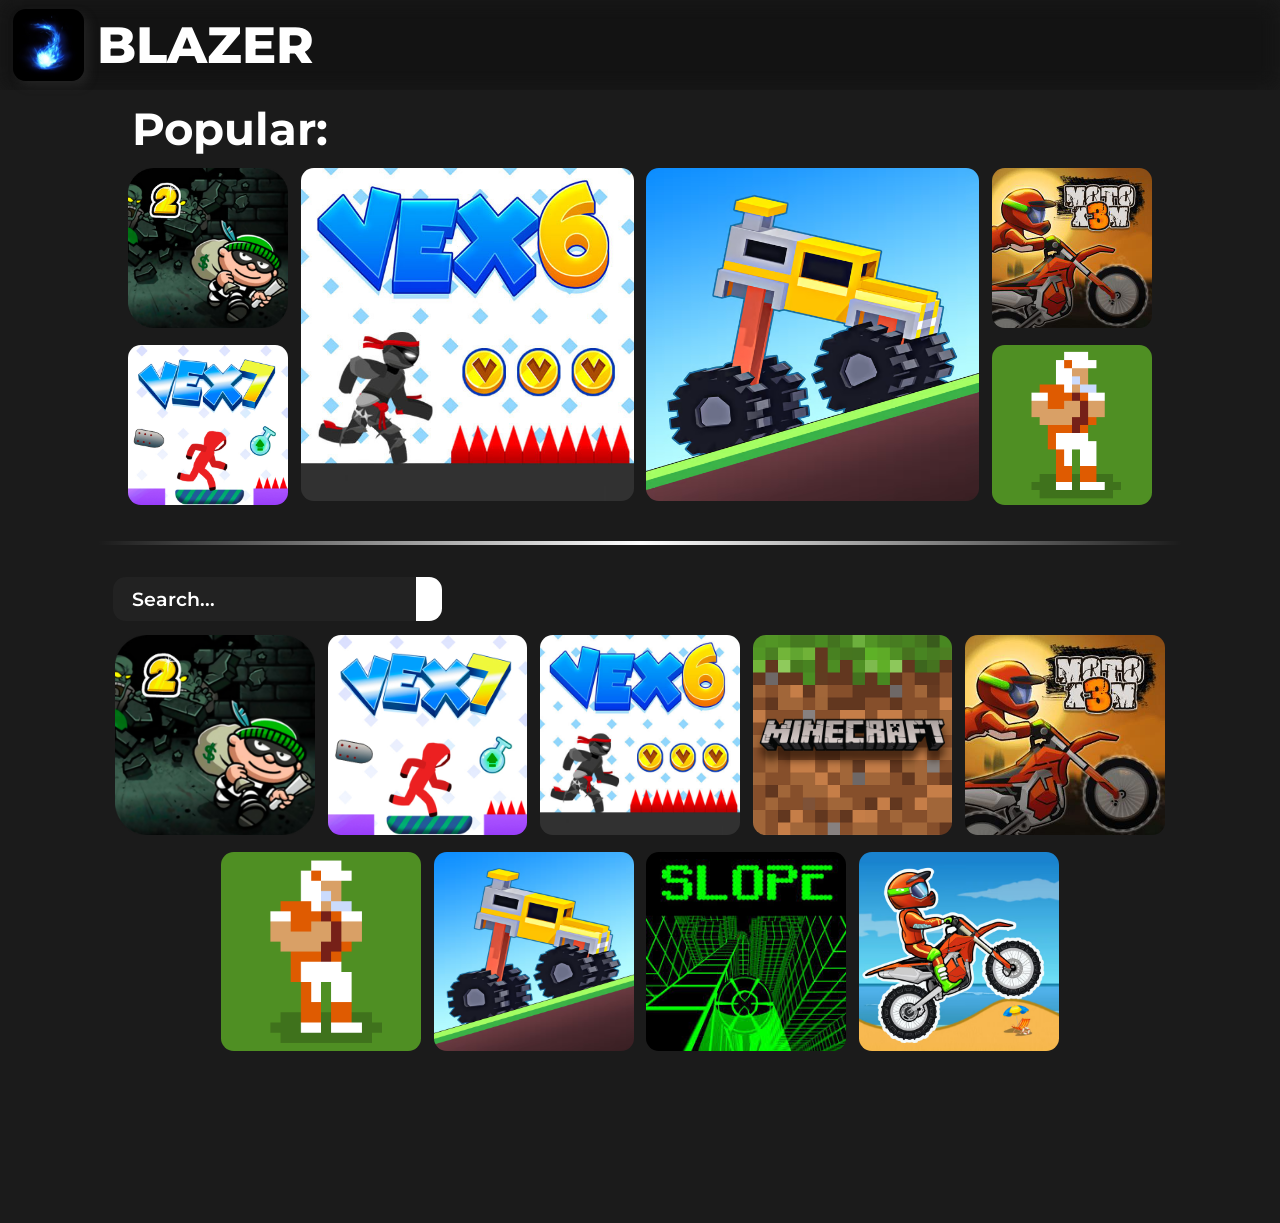
==== index.html @ 9656eeb1 "Initial commit" ====
<!DOCTYPE html>
<html lang="en">
<head>
    <meta charset="UTF-8">
    <meta http-equiv="X-UA-Compatible" content="IE=edge">
    <meta name="viewport" content="width=device-width, initial-scale=1.0">
    <title>Blazer</title>
    <link rel="stylesheet" href="/main.css">
    <link rel="stylesheet" href="https://site-assets.fontawesome.com/releases/v6.2.0/css/all.css">
</head>
<body>
    <nav>
        <img src="images/logo.png" alt="logo">
        <h1>BLAZER</h1>
    </nav>

    <div class="featured">
        <h1>Popular:</h1>
        <div class="column">
          <a href="games/bob-the-robber-2/">
            <img src="images/bob-the-robber-2.png">
            <div class="play-button">
                <i class="fa-solid fa-play"></i>
            </div>
          </a>
          <a href="games/vex7/">
            <img src="images/vex7.jpeg">
            <div class="play-button">
                <i class="fa-solid fa-play"></i>
            </div>
          </a>
        </div>
        <div class="row">
          <a href="games/vex6">
            <img src="images/vex6.jpeg">
            <div class="play-button">
                <i class="fa-solid fa-play"></i>
            </div>
          </a>
        </div>
        <div class="row">
          <a href="games/drive-mad/">
            <img src="images/drive-mad.jpg">
            <div class="play-button">
                <i class="fa-solid fa-play"></i>
            </div>
            </a>
        </div>
        <div class="column">
          <a href="games/moto-x3m/">
            <img src="images/moto-x3m.jpg">
            <div class="play-button">
                <i class="fa-solid fa-play"></i>
            </div>
          </a>
          <a href="games/retro-bowl/">
            <img src="images/retro-bowl.jpg">
            <div class="play-button">
                <i class="fa-solid fa-play"></i>
            </div>
          </a>
        </div>
        </div>
    </div>

    <div class="content">

    <hr>

    <div class="search">
        <input type="text" placeholder="Search..." oninput="">
        <button><i class="fas fa-search"></i></button>
    </div>

    <div id="games">
        <a href="games/bob-the-robber-2/"><img src="images/bob-the-robber-2.png" alt="bob the robber 2"></a>
        <a href="games/vex7/"><img src="images/vex7.jpeg" alt="vex 7"></a>
        <a href="games/vex6/"><img src="images/vex6.jpeg" alt="vex 6"></a>
        <a href="games/"><img src="images/mc.png" alt="minecraft"></a>
        <a href="games/moto-x3m/"><img src="images/moto-x3m.jpg" alt="moto x3m"></a>
        <a href="games/retro-bowl/"><img src="images/retro-bowl.jpg" alt="retrobowl"></a>
        <a href="games/drive-mad/"><img src="images/drive-mad.jpg" alt="drive mad"></a>
        <a href="games/slope/"><img src="images/slope.jpg" alt="slope"></a>
        <a href="games/motox3m2/"><img src="images/motox3m2.jpg" alt="moto x3m2"></a>
    </div>
    </div>
</body>
</html>

<script src="script.js"></script>
---- main.css ----
@import url('https://fonts.googleapis.com/css2?family=Montserrat:wght@400;600;700;800;900&display=swap');

body {
    background-color: #1b1b1b;
    font-family: 'Montserrat', sans-serif;
}

nav {
    position: fixed;
    top: 0;
    left: 0;
    backdrop-filter: blur(10px) saturate(200%) brightness(70%);
    color: #fff;
    display: flex;
    height: 7vw;
    width: 100%;
    align-items: center;
    justify-content: left;
    padding: 0 1%;
    z-index: 5;
    margin: auto;
}

nav img {
    height: 80%;
    width: auto;
    margin-right: 1%;
    border-radius: 1vw;
    cursor: pointer;
    user-select: none;
    box-shadow: 5px 5px 10px rgba(53, 53, 53, 0.459);
}

nav h1 {
    font-size: 4vw;
    font-weight: 800;
    margin-right: 1%;
}

.content {
    flex-direction: column;
    align-items: left;
    padding: 7vw;
    padding-top: 0vw;
}

.content hr {
    border: 0;
    height: 4px;
    background-image: linear-gradient(to right, rgba(0, 0, 0, 0), rgb(255, 255, 255), rgba(0, 0, 0, 0));
    margin: 1vw 0;
}

.search {
    display: flex;
    user-select: none;
    margin-top: 2.5vw;
    margin-left: 1.2vw;
}
 
.search input {
    background-color: #222222;
    border: none;
    border-radius: 1vw 0 0 1vw;
    color: #fff;
    font-size: 1.5vw;
    font-weight: 600;
    padding: 0.8vw 1.5vw;
    font-family: 'Montserrat', sans-serif;
    z-index: 1;
    outline: none;
}
 
.search input::placeholder {
    color: #fff;
    font-weight: 600;
    font-size: 1.5vw;
}
 
.search button {
    background-color: #fff;
    border: none;
    border-radius: 0 1vw 1vw 0;
    color:#222222;
    font-size: 1.5vw;
    font-weight: 600;
    padding: 0.8vw 1vw;
    cursor: pointer;
    font-family: 'Montserrat', sans-serif;
    z-index: 1;
    transition: .3s all ease;
}
 
#games {
    display: flex;
    flex-wrap: wrap;
    justify-content: center;
    margin-top: .6vw;
    padding-bottom: 5vw;

}
 
#games img {    height: 15.6vw;
    width: 15.6vw;
    border-radius: 1vw;
    margin: .5vw;
    cursor: pointer;
    user-select: none;
    transition: transform .2s;
}
 
#games img:hover {
    transform: scale(1.01);
}

.featured {
    display: flex;
    flex-direction: row;
    flex-wrap: wrap;
    justify-content: center;
    padding: 1vw;
    margin:1%;
    margin-top: 6vw;
}

.featured h1 {
    font-size: 3.5vw;
    font-weight: 700;
    margin: 1vw 1vw .4vw 1vw;
    width: 83.8%;
    text-align: left;
    color: #fff;
}

.featured .column {
    display: flex;
    flex-direction: column;
}

.featured img {
    height: 12.5vw;
    width: 12.5vw;
    border-radius: 1vw;
    margin: .5vw;
    cursor: pointer;
    user-select: none;
    transition: all .2s;
}

.featured img:hover {
    transform: scale(1.02);
    filter: brightness(50%);
}


.featured .row img {
    height: 26vw;
    width: 26vw;
}

.featured a {
    display: inline-block;
    position: relative;
    color: #2c7ffc;
    text-decoration: none;
}
    
    .featured .play-button {
    position: absolute;
    top: 50%;
    left: 50%;
    transform: translate(-50%, -50%);
    opacity: 0;
    transition: opacity 0.2s;
    }
    
    .featured a:hover .play-button {
    opacity: 1;
    pointer-events: none;
    }
    
    .featured .play-button i {
    font-size: 5vw;
    text-shadow: 0 0 100px #2c7ffc;
    }
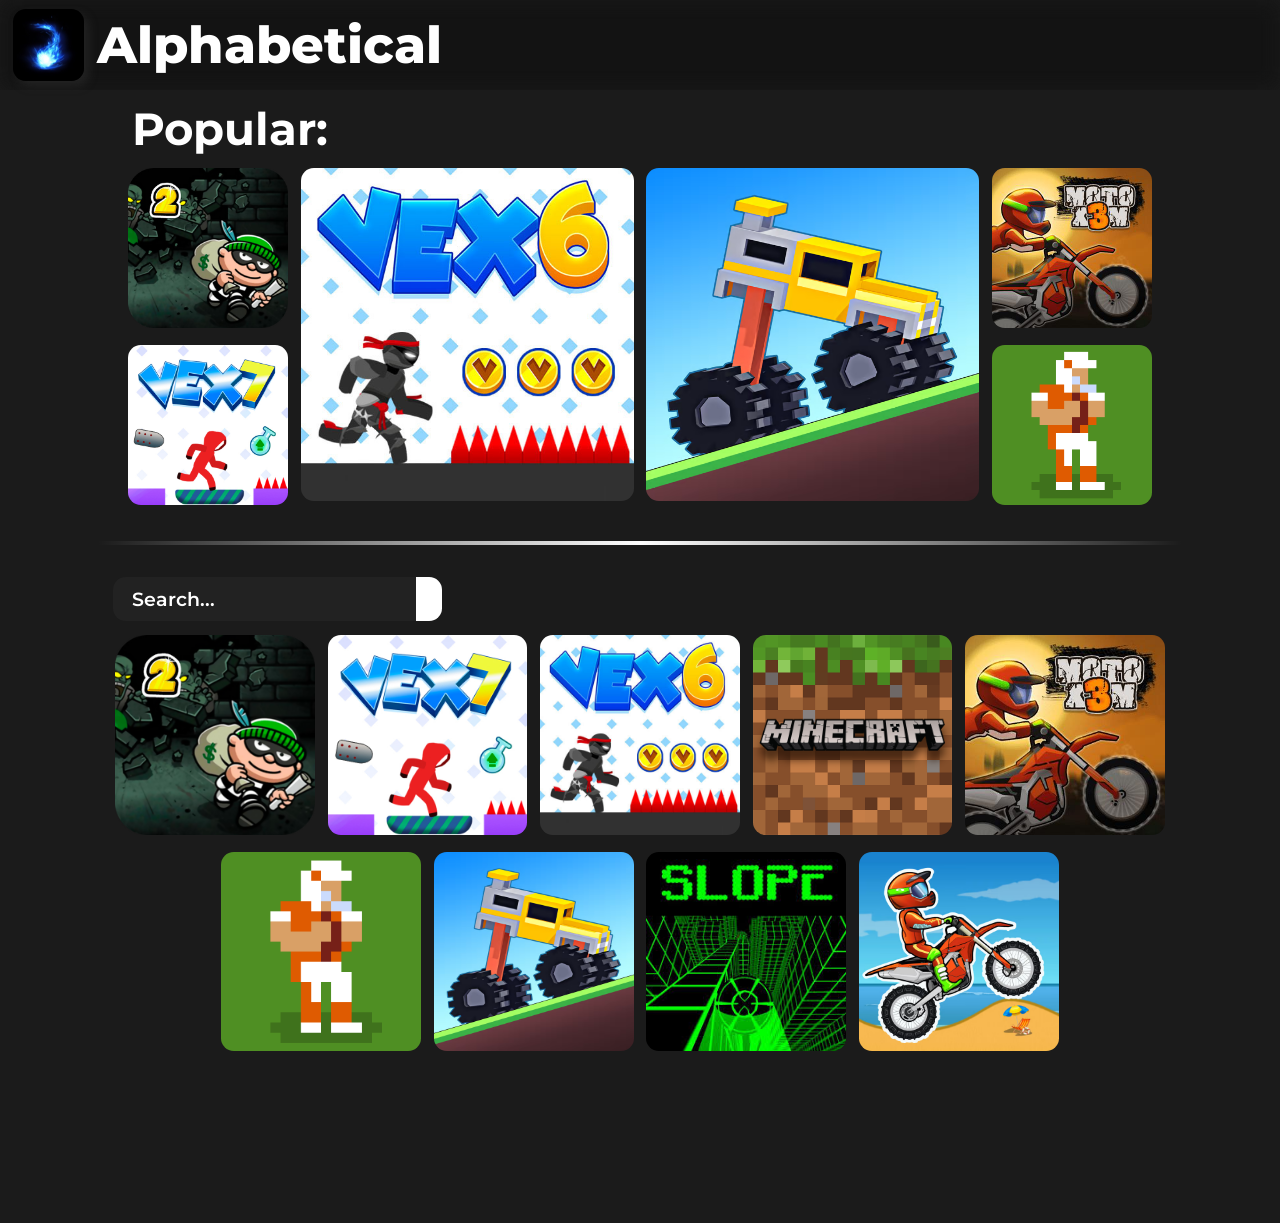
==== commit 9ddcc9d3: "Change title and update HTML structure Updated the title of the HTML document and modified the conte" ====
--- a/index.html
+++ b/index.html
@@ -4,14 +4,14 @@
     <meta charset="UTF-8">
     <meta http-equiv="X-UA-Compatible" content="IE=edge">
     <meta name="viewport" content="width=device-width, initial-scale=1.0">
-    <title>Blazer</title>
-    <link rel="stylesheet" href="/main.css">
+    <title>Alphabetical</title>
+    <link rel="stylesheet" href="main.css">
     <link rel="stylesheet" href="https://site-assets.fontawesome.com/releases/v6.2.0/css/all.css">
 </head>
 <body>
     <nav>
         <img src="images/logo.png" alt="logo">
-        <h1>BLAZER</h1>
+        <h1>Alphabetical</h1>
     </nav>
 
     <div class="featured">
@@ -87,4 +87,4 @@
 </body>
 </html>
 
-<script src="script.js"></script>+<script src="script.js"></script>
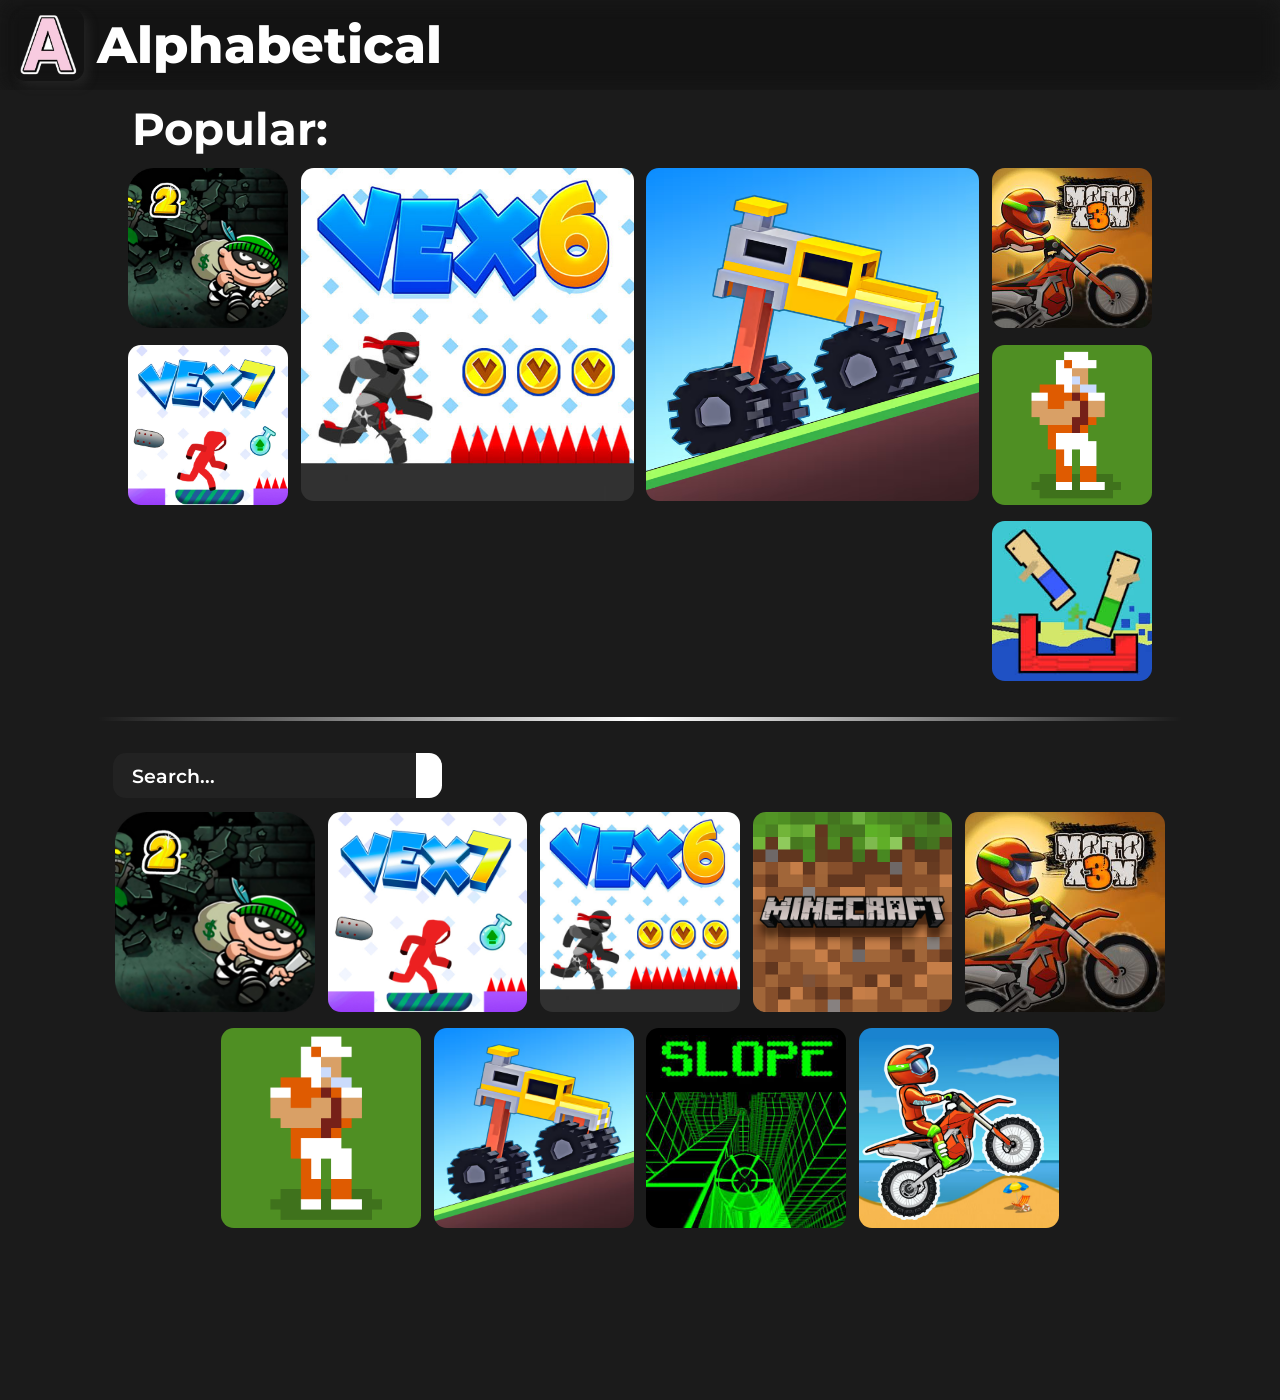
==== commit 38690850: "Add 'Tube Jumpers' game link to index.html Added a new game link for 'Tube Jumpers' in the featured " ====
--- a/index.html
+++ b/index.html
@@ -31,7 +31,7 @@
           </a>
         </div>
         <div class="row">
-          <a href="games/vex6">
+          <a href="games/vex6/">
             <img src="images/vex6.jpeg">
             <div class="play-button">
                 <i class="fa-solid fa-play"></i>
@@ -55,6 +55,11 @@
           </a>
           <a href="games/retro-bowl/">
             <img src="images/retro-bowl.jpg">
+            <div class="play-button">
+                <i class="fa-solid fa-play"></i>
+            </div> 
+        <a href="games/tube-jumpers/">
+            <img src="images/tube-jumpers.jpg">
             <div class="play-button">
                 <i class="fa-solid fa-play"></i>
             </div>
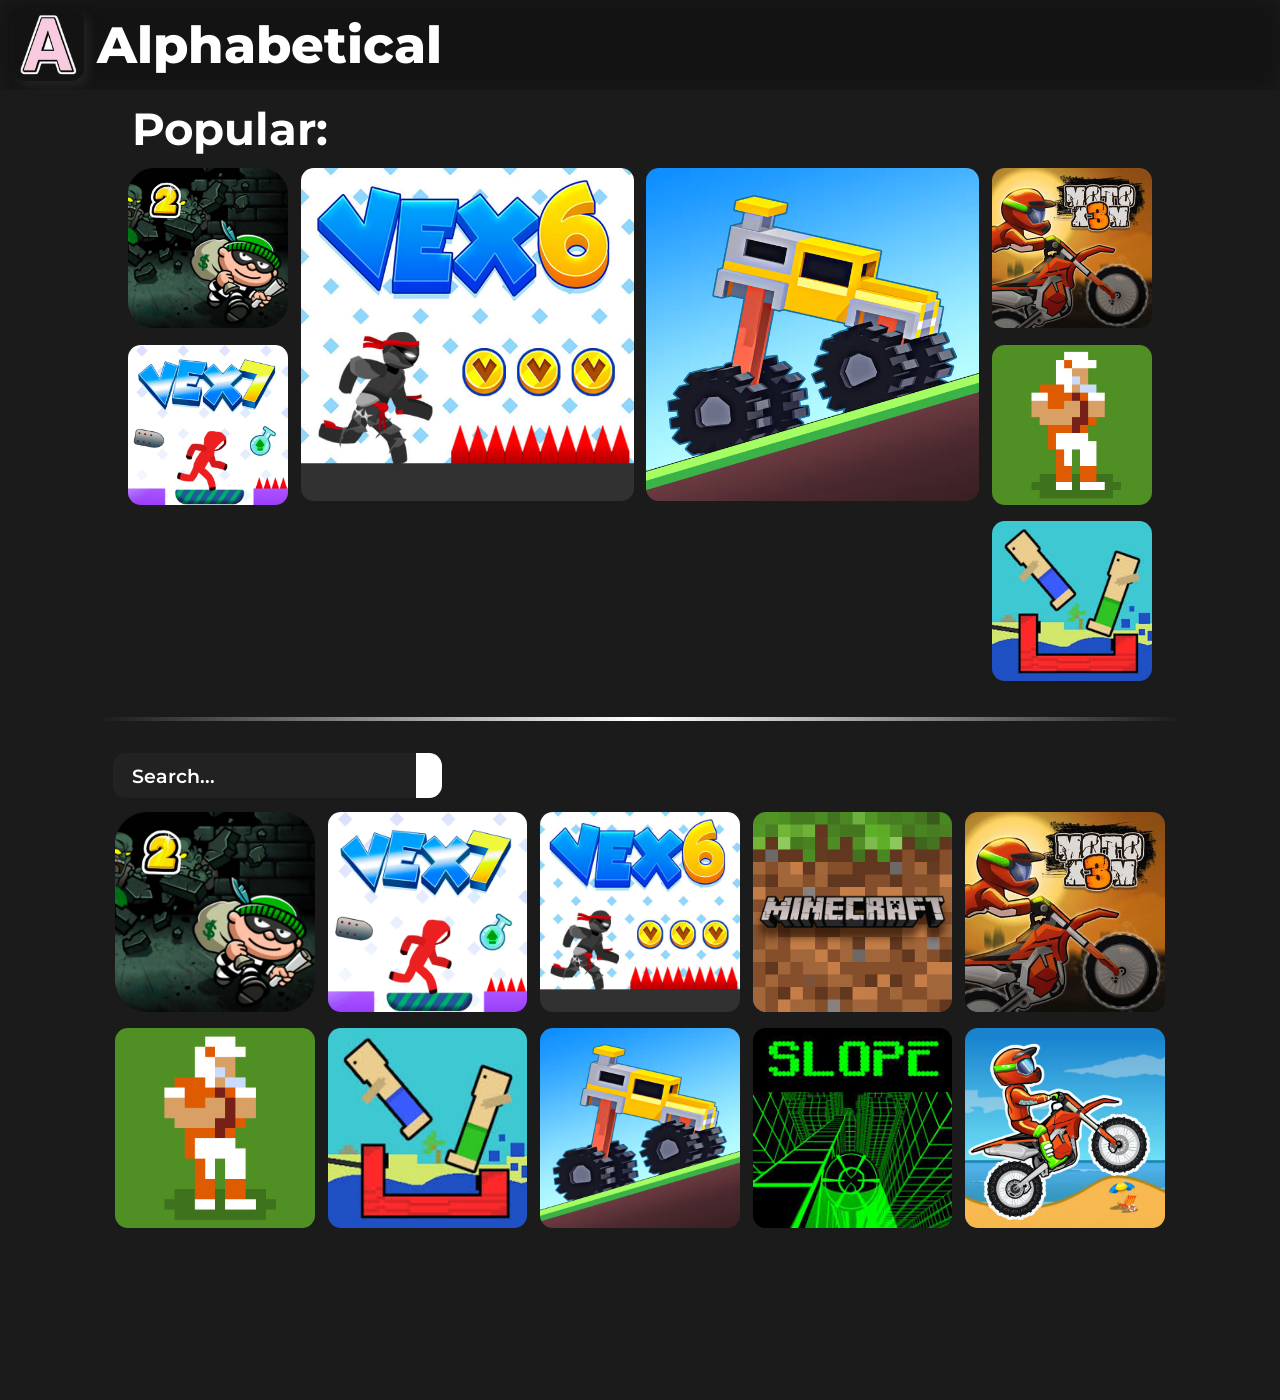
==== commit b4431a71: "Remove duplicate HTML structure The HTML structure was duplicated, leading to redundancy in the docu" ====
--- a/index.html
+++ b/index.html
@@ -58,6 +58,7 @@
             <div class="play-button">
                 <i class="fa-solid fa-play"></i>
             </div> 
+          </a>
         <a href="games/tube-jumpers/">
             <img src="images/tube-jumpers.jpg">
             <div class="play-button">
@@ -84,6 +85,7 @@
         <a href="games/"><img src="images/mc.png" alt="minecraft"></a>
         <a href="games/moto-x3m/"><img src="images/moto-x3m.jpg" alt="moto x3m"></a>
         <a href="games/retro-bowl/"><img src="images/retro-bowl.jpg" alt="retrobowl"></a>
+        <a href="games/tube-jumpers/"><img src="images/tube-jumpers.jpg" alt="tube jumpers"></a>
         <a href="games/drive-mad/"><img src="images/drive-mad.jpg" alt="drive mad"></a>
         <a href="games/slope/"><img src="images/slope.jpg" alt="slope"></a>
         <a href="games/motox3m2/"><img src="images/motox3m2.jpg" alt="moto x3m2"></a>
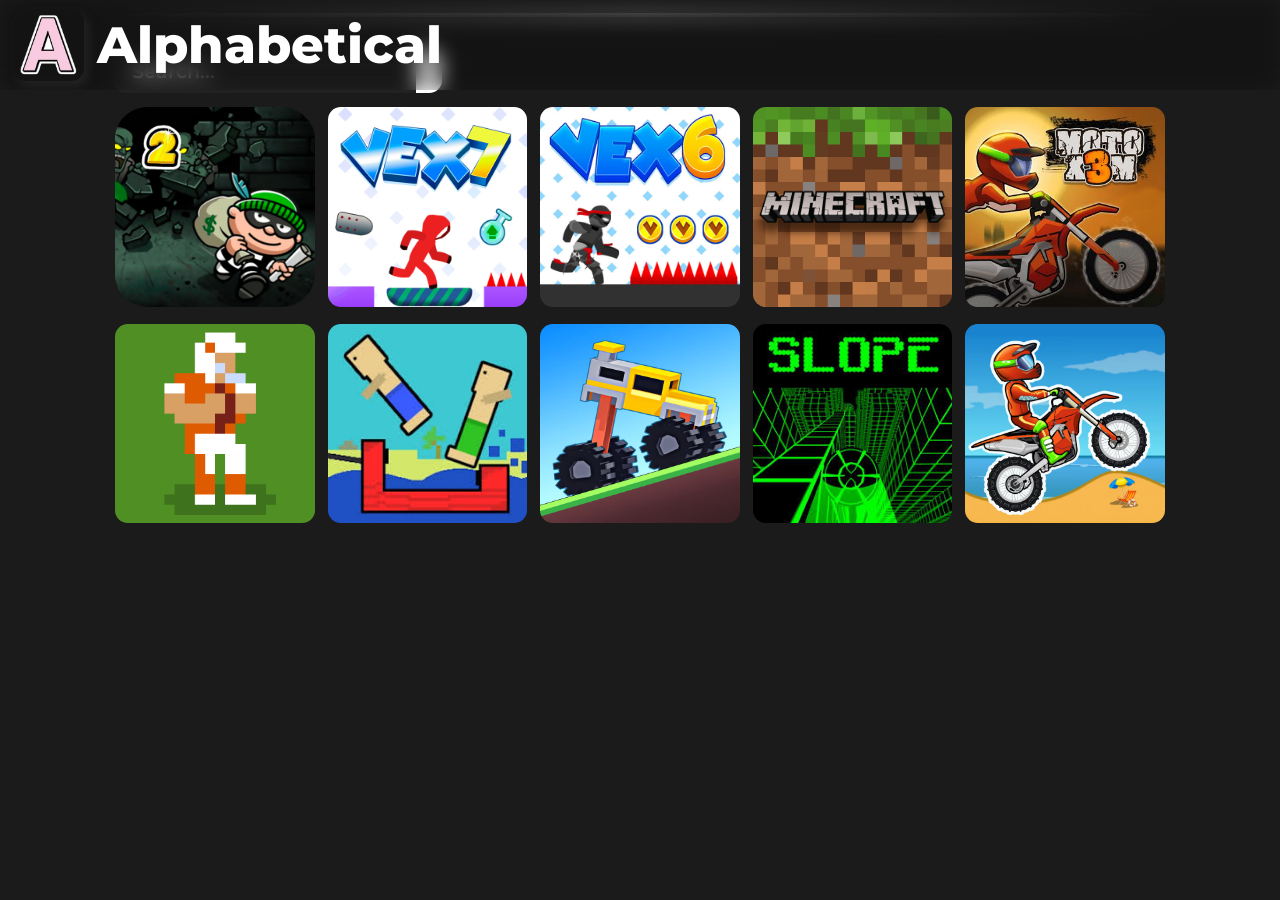
==== commit 298c9db4: "Remove duplicate HTML structure from index.html Removed duplicate HTML structure and cleaned up the " ====
--- a/index.html
+++ b/index.html
@@ -13,61 +13,6 @@
         <img src="images/logo.png" alt="logo">
         <h1>Alphabetical</h1>
     </nav>
-
-    <div class="featured">
-        <h1>Popular:</h1>
-        <div class="column">
-          <a href="games/bob-the-robber-2/">
-            <img src="images/bob-the-robber-2.png">
-            <div class="play-button">
-                <i class="fa-solid fa-play"></i>
-            </div>
-          </a>
-          <a href="games/vex7/">
-            <img src="images/vex7.jpeg">
-            <div class="play-button">
-                <i class="fa-solid fa-play"></i>
-            </div>
-          </a>
-        </div>
-        <div class="row">
-          <a href="games/vex6/">
-            <img src="images/vex6.jpeg">
-            <div class="play-button">
-                <i class="fa-solid fa-play"></i>
-            </div>
-          </a>
-        </div>
-        <div class="row">
-          <a href="games/drive-mad/">
-            <img src="images/drive-mad.jpg">
-            <div class="play-button">
-                <i class="fa-solid fa-play"></i>
-            </div>
-            </a>
-        </div>
-        <div class="column">
-          <a href="games/moto-x3m/">
-            <img src="images/moto-x3m.jpg">
-            <div class="play-button">
-                <i class="fa-solid fa-play"></i>
-            </div>
-          </a>
-          <a href="games/retro-bowl/">
-            <img src="images/retro-bowl.jpg">
-            <div class="play-button">
-                <i class="fa-solid fa-play"></i>
-            </div> 
-          </a>
-        <a href="games/tube-jumpers/">
-            <img src="images/tube-jumpers.jpg">
-            <div class="play-button">
-                <i class="fa-solid fa-play"></i>
-            </div>
-          </a>
-        </div>
-        </div>
-    </div>
 
     <div class="content">
 
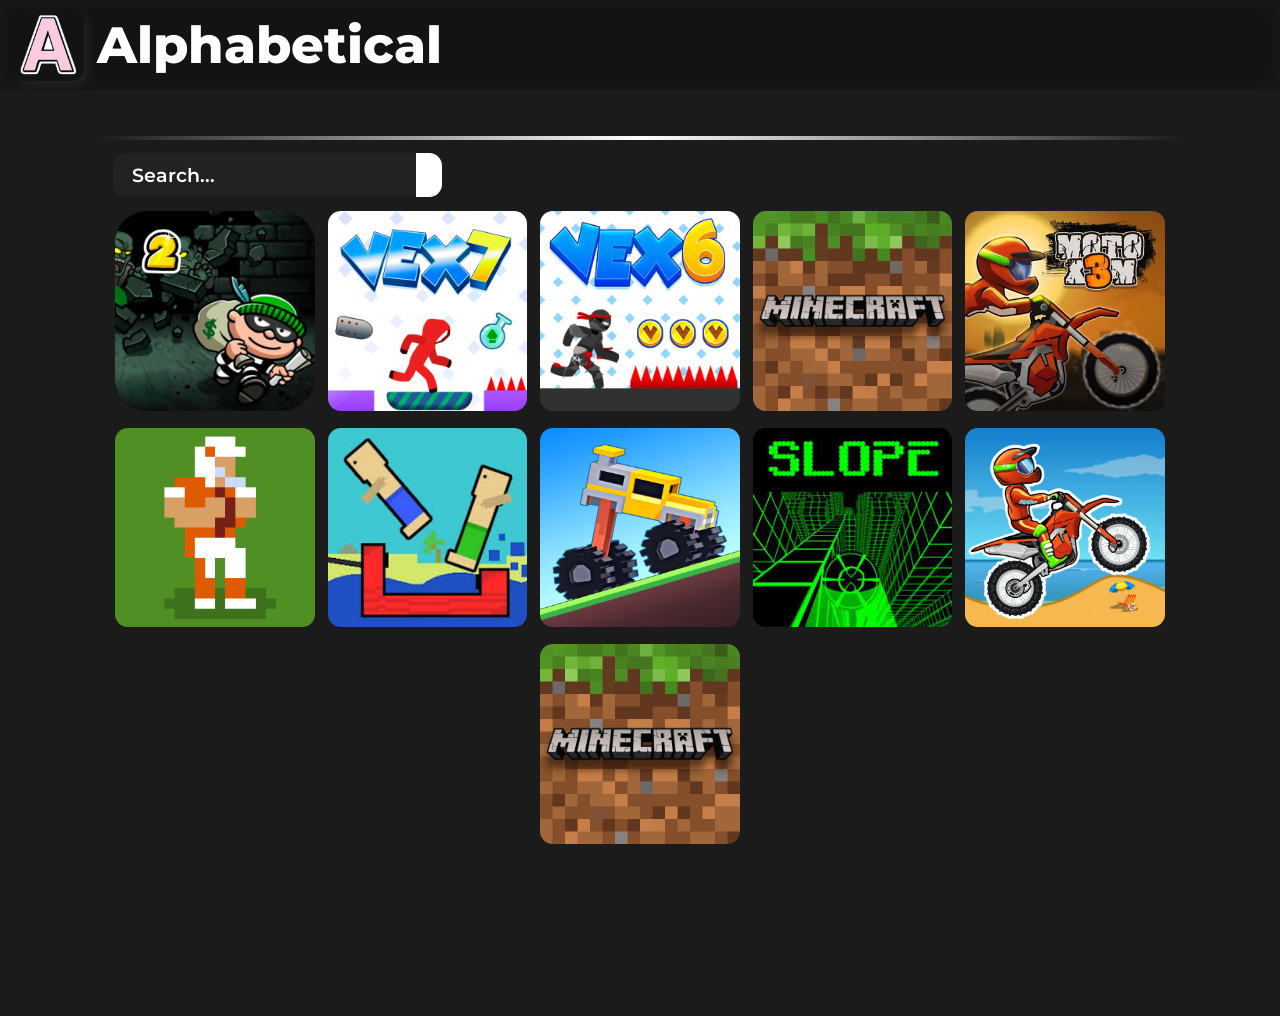
==== commit a5a67836: "Add Minecraft link to games section Added a link to the Minecraft game in the games section." ====
--- a/index.html
+++ b/index.html
@@ -34,6 +34,7 @@
         <a href="games/drive-mad/"><img src="images/drive-mad.jpg" alt="drive mad"></a>
         <a href="games/slope/"><img src="images/slope.jpg" alt="slope"></a>
         <a href="games/motox3m2/"><img src="images/motox3m2.jpg" alt="moto x3m2"></a>
+        <a href="games/minecraft.html"><img src="images/mc.png" alt="minecraft"></a>
     </div>
     </div>
 </body>
--- a/main.css
+++ b/main.css
@@ -41,7 +41,7 @@
     flex-direction: column;
     align-items: left;
     padding: 7vw;
-    padding-top: 0vw;
+    padding-top: 9vw;
 }
 
 .content hr {
@@ -54,7 +54,7 @@
 .search {
     display: flex;
     user-select: none;
-    margin-top: 2.5vw;
+    margin-top: 0;
     margin-left: 1.2vw;
 }
  
@@ -182,4 +182,4 @@
     .featured .play-button i {
     font-size: 5vw;
     text-shadow: 0 0 100px #2c7ffc;
-    }+    }
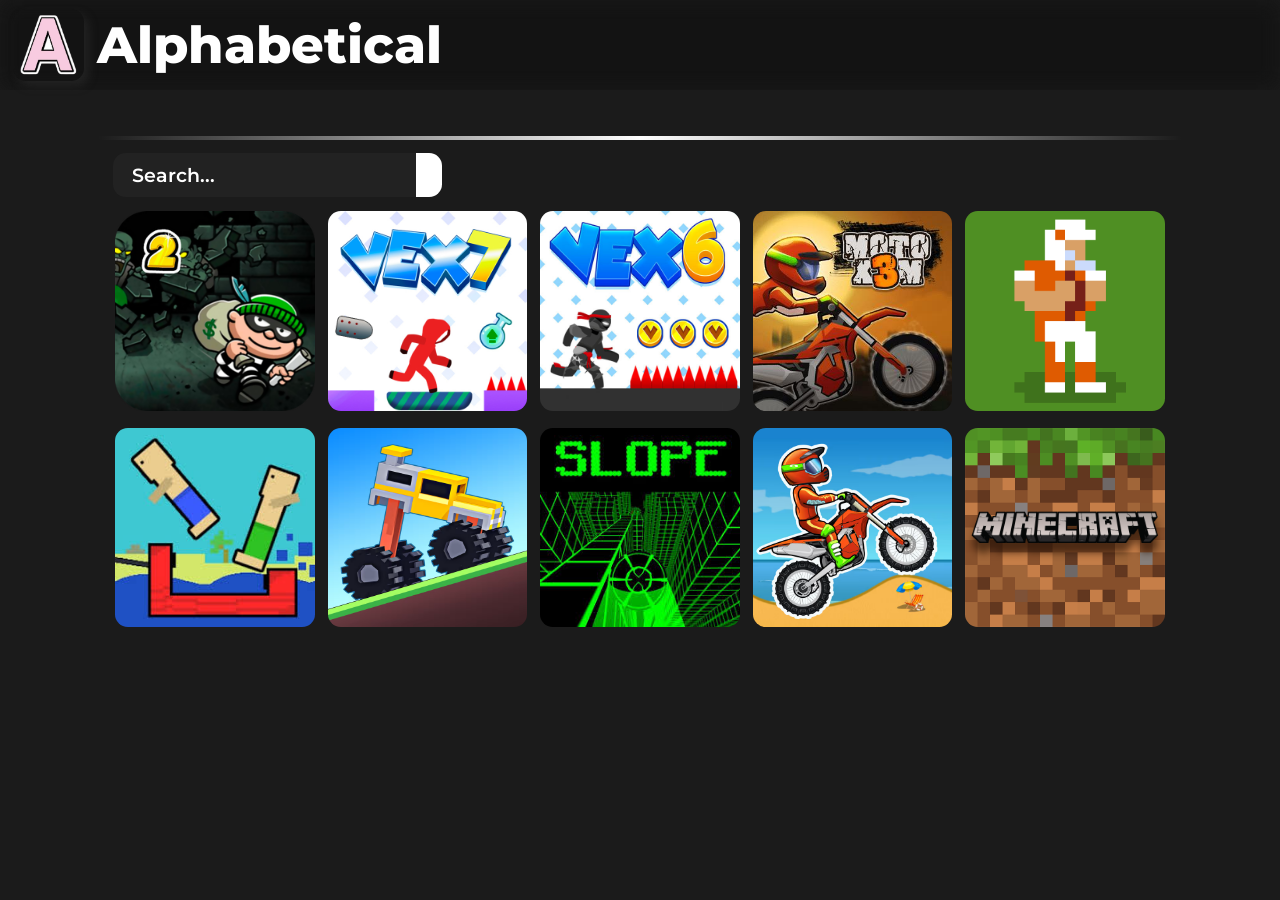
==== commit 91928a0f: "Update index.html" ====
--- a/index.html
+++ b/index.html
@@ -27,7 +27,6 @@
         <a href="games/bob-the-robber-2/"><img src="images/bob-the-robber-2.png" alt="bob the robber 2"></a>
         <a href="games/vex7/"><img src="images/vex7.jpeg" alt="vex 7"></a>
         <a href="games/vex6/"><img src="images/vex6.jpeg" alt="vex 6"></a>
-        <a href="games/"><img src="images/mc.png" alt="minecraft"></a>
         <a href="games/moto-x3m/"><img src="images/moto-x3m.jpg" alt="moto x3m"></a>
         <a href="games/retro-bowl/"><img src="images/retro-bowl.jpg" alt="retrobowl"></a>
         <a href="games/tube-jumpers/"><img src="images/tube-jumpers.jpg" alt="tube jumpers"></a>
